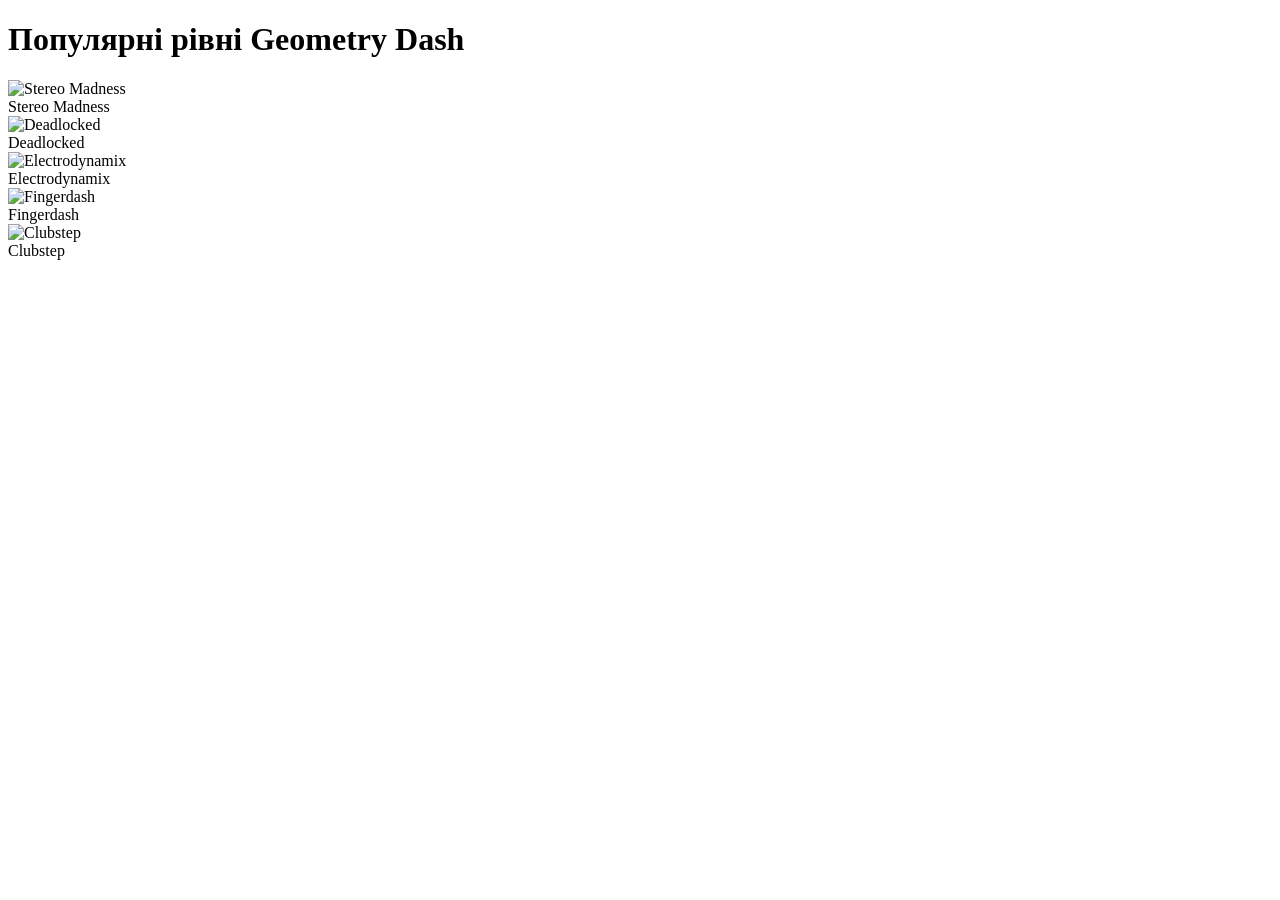
==== popular_levels.html @ 8c2da4e1 "Create popular_levels.html" ====
<!DOCTYPE html>
<html lang="uk">
<head>
  <meta charset="UTF-8">
  <title>Популярні рівні Geometry Dash</title>
  <style>
    
  </style>
</head>
<body>
  <h1>Популярні рівні Geometry Dash</h1>
  <div class="gallery">
    <div class="level">
      <img src="https://i.ytimg.com/vi/CLEi6BgpK4I/maxresdefault.jpg" alt="Stereo Madness">
      <div class="level-name">Stereo Madness</div>
    </div>
    <div class="level">
      <img src="https://i.ytimg.com/vi/Mey8HJ0iMpE/maxresdefault.jpg" alt="Deadlocked">
      <div class="level-name">Deadlocked</div>
    </div>
    <div class="level">
      <img src="https://i.ytimg.com/vi/kQqTWXutdPY/maxresdefault.jpg" alt="Electrodynamix">
      <div class="level-name">Electrodynamix</div>
    </div>
    <div class="level">
      <img src="https://i.ytimg.com/vi/sFtzTztvFv8/maxresdefault.jpg" alt="Fingerdash">
      <div class="level-name">Fingerdash</div>
    </div>
    <div class="level">
      <img src="https://i.ytimg.com/vi/Vu5l-nn_xh8/maxresdefault.jpg" alt="Clubstep">
      <div class="level-name">Clubstep</div>
    </div>
  </div>
</body>
</html>
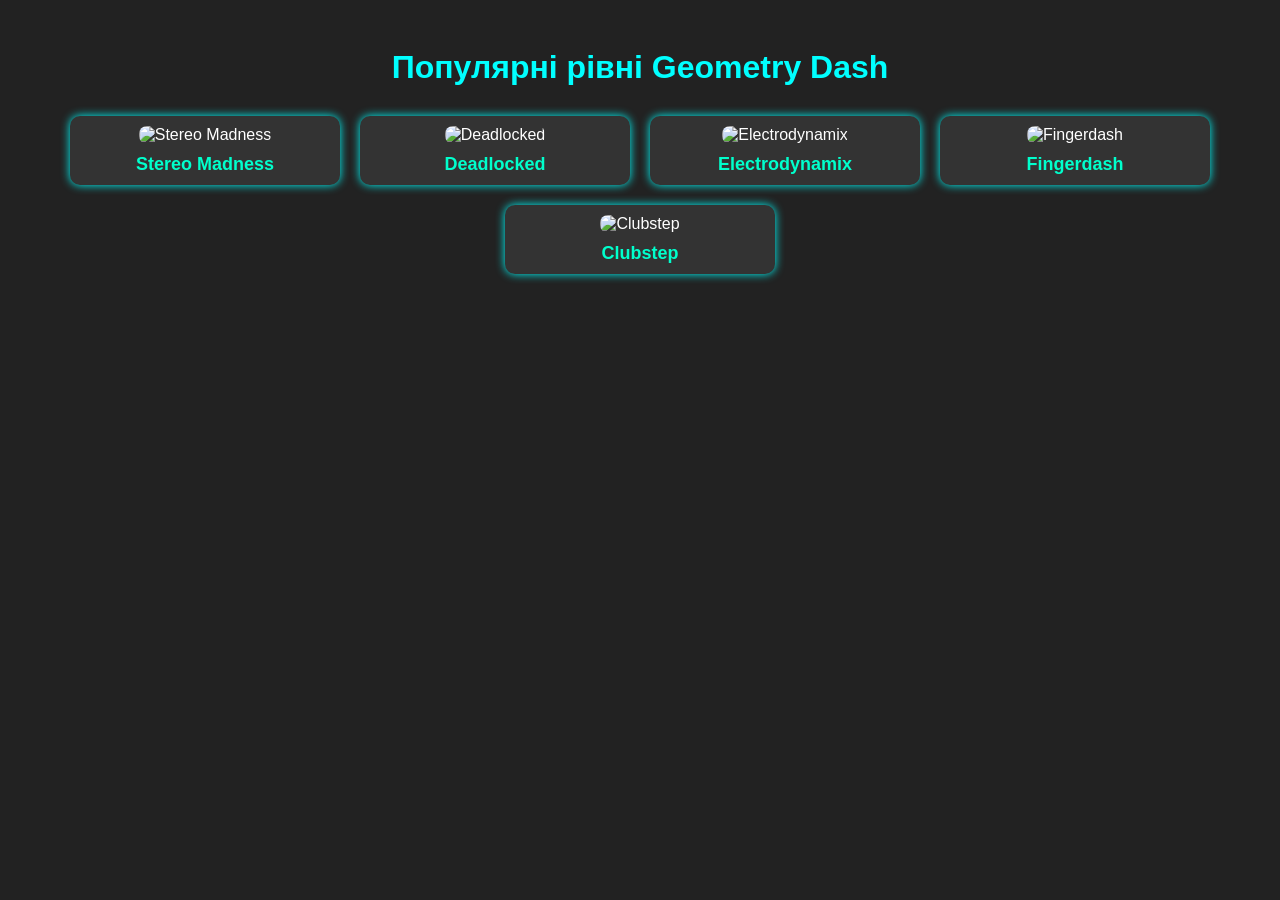
==== commit b9aacca5: "Update popular_levels.html" ====
--- a/popular_levels.html
+++ b/popular_levels.html
@@ -1,6 +1,7 @@
 <!DOCTYPE html>
 <html lang="uk">
 <head>
+  <link rel="stylesheet" href="popular_levels.css">
   <meta charset="UTF-8">
   <title>Популярні рівні Geometry Dash</title>
   <style>
--- a/popular_levels.css
+++ b/popular_levels.css
@@ -0,0 +1,34 @@
+body {
+      font-family: Arial, sans-serif;
+      background-color: #222;
+      color: #fff;
+      text-align: center;
+      padding: 20px;
+    }
+    h1 {
+      color: #00ffff;
+    }
+    .gallery {
+      display: flex;
+      flex-wrap: wrap;
+      justify-content: center;
+      gap: 20px;
+      margin-top: 30px;
+    }
+    .level {
+      width: 250px;
+      background-color: #333;
+      border-radius: 10px;
+      padding: 10px;
+      box-shadow: 0 0 10px #00ffff;
+    }
+    .level img {
+      width: 100%;
+      border-radius: 8px;
+    }
+    .level-name {
+      margin-top: 10px;
+      font-size: 18px;
+      font-weight: bold;
+      color: #00ffcc;
+    }
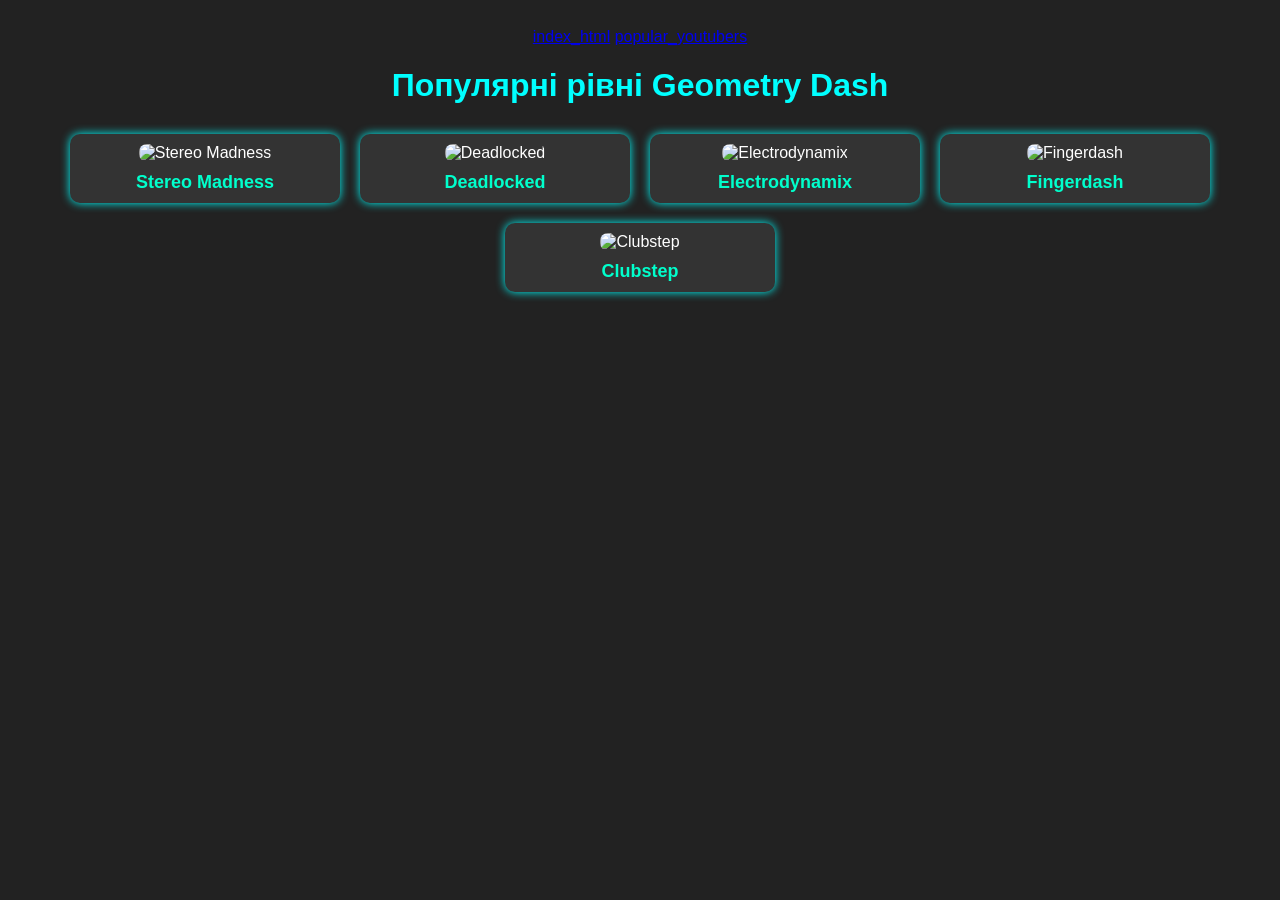
==== commit 209096f2: "Update popular_levels.html" ====
--- a/popular_levels.html
+++ b/popular_levels.html
@@ -9,6 +9,12 @@
   </style>
 </head>
 <body>
+  <header class="header">
+        <nav class="header_nav">
+            <a href="index.html" class="btn">index_html</a>
+            <a href="popular_youtubers.html" class="btn">popular_youtubers</a>
+        </nav>
+    </header>
   <h1>Популярні рівні Geometry Dash</h1>
   <div class="gallery">
     <div class="level">
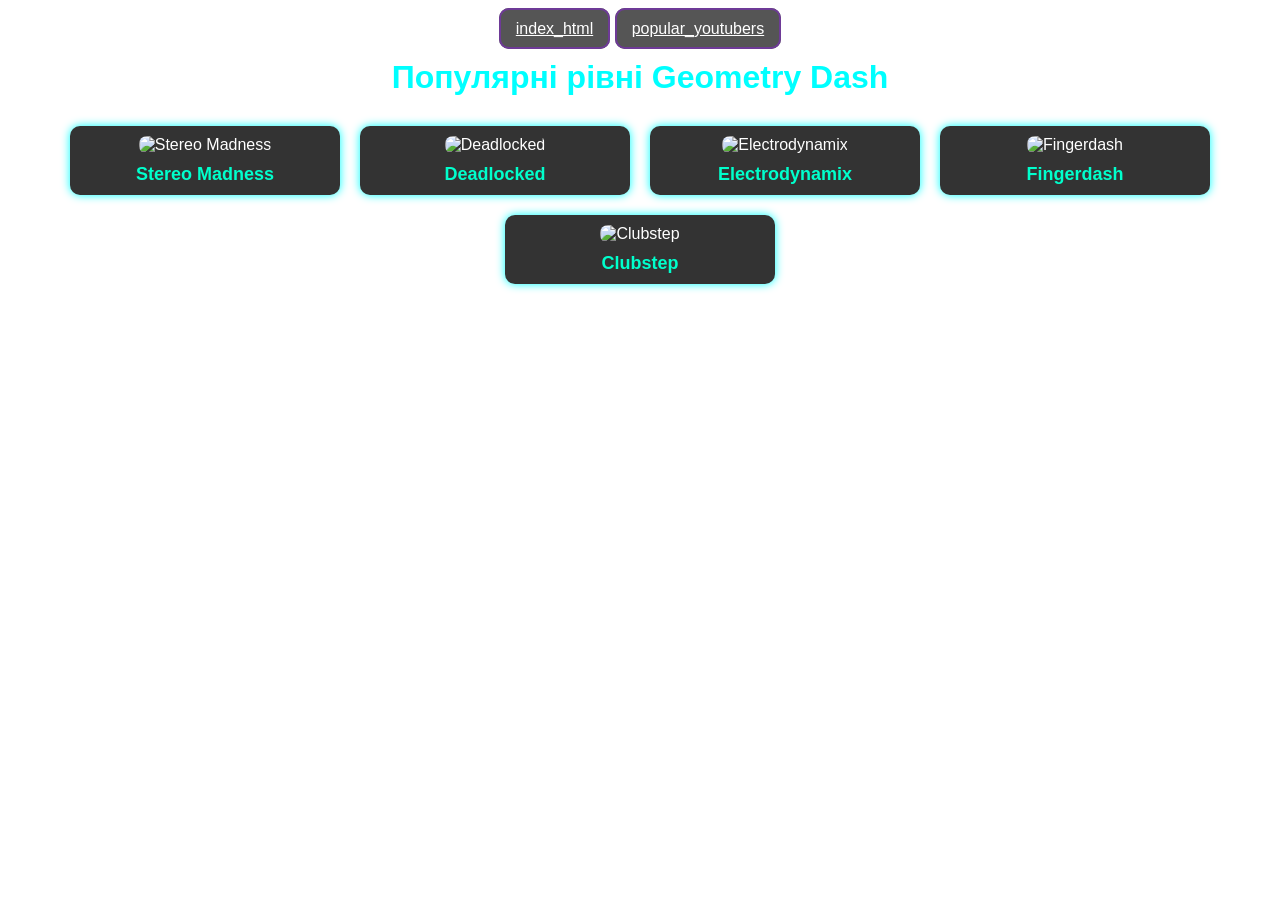
==== commit 846cec03: "Update popular_levels.html" ====
--- a/popular_levels.html
+++ b/popular_levels.html
@@ -4,9 +4,6 @@
   <link rel="stylesheet" href="popular_levels.css">
   <meta charset="UTF-8">
   <title>Популярні рівні Geometry Dash</title>
-  <style>
-    
-  </style>
 </head>
 <body>
   <header class="header">
--- a/popular_levels.css
+++ b/popular_levels.css
@@ -1,6 +1,17 @@
+@import url('https://fonts.googleapis.com/css2?family=Pattaya&display=swap');
+
+.first{
+    text-align:center;
+}
+body {
+    font-family: "Pattaya", sans-serif;
+    background-image: url(https://cdn.pixabay.com/photo/2016/11/23/15/23/cosmos-1853491_1280.jpg);
+    color: #fff;
+    margin: 0;
+    padding: 20px;
+}
 body {
       font-family: Arial, sans-serif;
-      background-color: #222;
       color: #fff;
       text-align: center;
       padding: 20px;
@@ -32,3 +43,11 @@
       font-weight: bold;
       color: #00ffcc;
     }
+
+    .btn{
+            padding: 10px 15px;
+            border: 2px solid #6e3a97;
+            background-color: #555;
+            color: #fff;
+            border-radius: 10px;
+        }
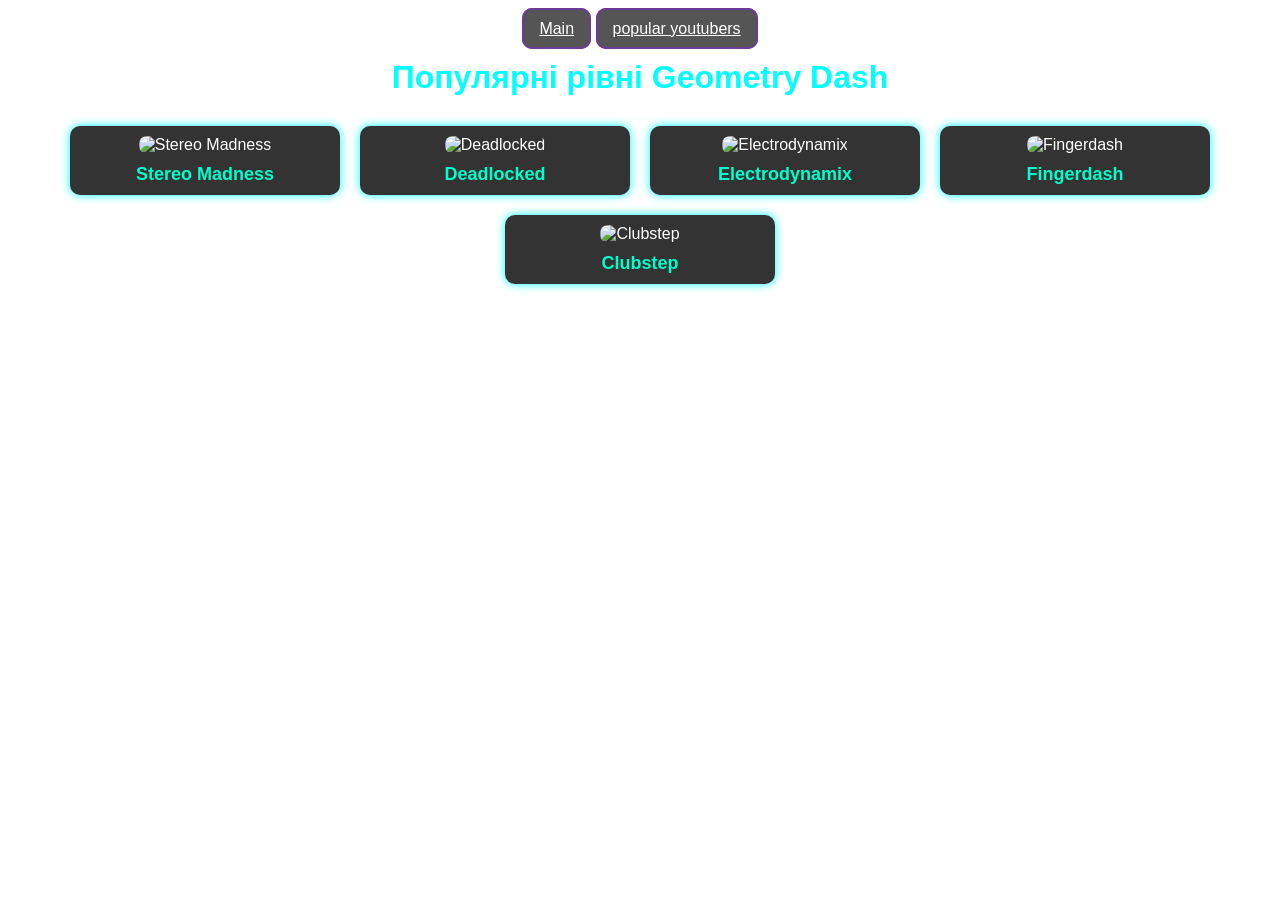
==== commit 7e0972df: "Update popular_levels.html" ====
--- a/popular_levels.html
+++ b/popular_levels.html
@@ -8,8 +8,8 @@
 <body>
   <header class="header">
         <nav class="header_nav">
-            <a href="index.html" class="btn">index_html</a>
-            <a href="popular_youtubers.html" class="btn">popular_youtubers</a>
+            <a href="index.html" class="btn">Main</a>
+            <a href="popular_youtubers.html" class="btn">popular youtubers</a>
         </nav>
     </header>
   <h1>Популярні рівні Geometry Dash</h1>
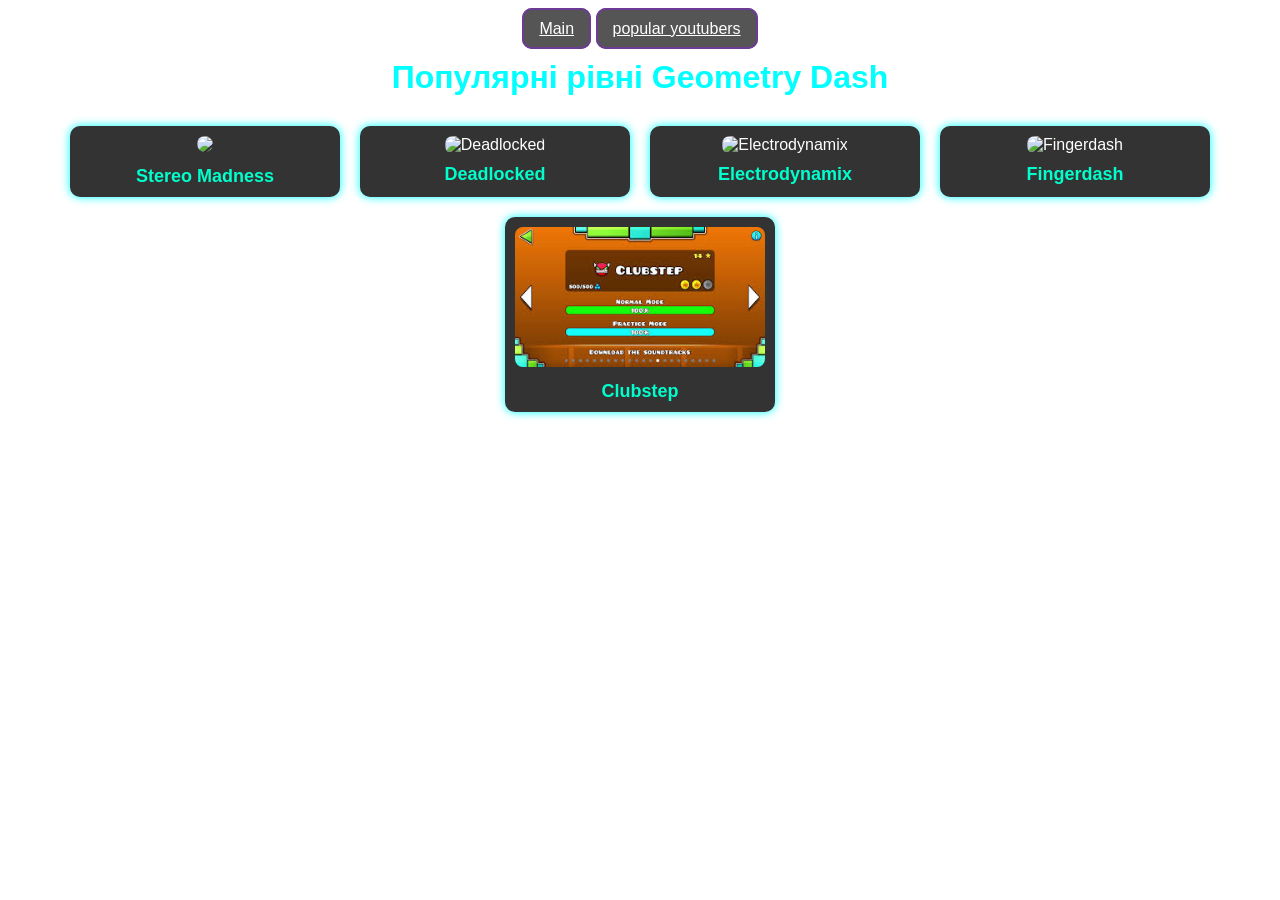
==== commit 7d295f92: "Update popular_levels.html" ====
--- a/popular_levels.html
+++ b/popular_levels.html
@@ -15,23 +15,23 @@
   <h1>Популярні рівні Geometry Dash</h1>
   <div class="gallery">
     <div class="level">
-      <img src="https://i.ytimg.com/vi/CLEi6BgpK4I/maxresdefault.jpg" alt="Stereo Madness">
+      <img src="https://geometrydashsubzero.net/data/image/game/stereo-madness-1.png">
       <div class="level-name">Stereo Madness</div>
     </div>
     <div class="level">
-      <img src="https://i.ytimg.com/vi/Mey8HJ0iMpE/maxresdefault.jpg" alt="Deadlocked">
+      <img src="https://www.google.com/imgres?q=deadlocked&imgurl=https%3A%2F%2Fi1.sndcdn.com%2Fartworks-000215735853-tv8x4h-t500x500.jpg&imgrefurl=https%3A%2F%2Fsoundcloud.com%2Fuser-266289082%2Ff-777-deadlocked-full&docid=bzlVO7XKZLPqeM&tbnid=kLusMI1FpIAUTM&vet=12ahUKEwjbwMvItvGNAxVgAtsEHezZL5MQM3oECHMQAA..i&w=500&h=500&hcb=2&ved=2ahUKEwjbwMvItvGNAxVgAtsEHezZL5MQM3oECHMQAA" alt="Deadlocked">
       <div class="level-name">Deadlocked</div>
     </div>
     <div class="level">
-      <img src="https://i.ytimg.com/vi/kQqTWXutdPY/maxresdefault.jpg" alt="Electrodynamix">
+      <img src="https://www.google.com/imgres?q=electrodynamix&imgurl=https%3A%2F%2Fi.ytimg.com%2Fvi%2FfGjDZgluC60%2Fmaxresdefault.jpg&imgrefurl=https%3A%2F%2Fwww.youtube.com%2Fwatch%3Fv%3DfGjDZgluC60&docid=aePR6Dj3O866MM&tbnid=gIUvKc9KlO71CM&vet=12ahUKEwjLldCFt_GNAxX-VfEDHVCnEgwQM3oECB0QAA..i&w=1280&h=720&hcb=2&ved=2ahUKEwjLldCFt_GNAxX-VfEDHVCnEgwQM3oECB0QAA" alt="Electrodynamix">
       <div class="level-name">Electrodynamix</div>
     </div>
     <div class="level">
-      <img src="https://i.ytimg.com/vi/sFtzTztvFv8/maxresdefault.jpg" alt="Fingerdash">
+      <img src="https://encrypted-tbn0.gstatic.com/images?q=tbn:ANd9GcQTE0DDhajTM8Xaq2PhjDHEpRt1Ohu7u2CqrQ&s" alt="Fingerdash">
       <div class="level-name">Fingerdash</div>
     </div>
     <div class="level">
-      <img src="https://i.ytimg.com/vi/Vu5l-nn_xh8/maxresdefault.jpg" alt="Clubstep">
+      <img src="[data-uri]" alt="Clubstep">
       <div class="level-name">Clubstep</div>
     </div>
   </div>
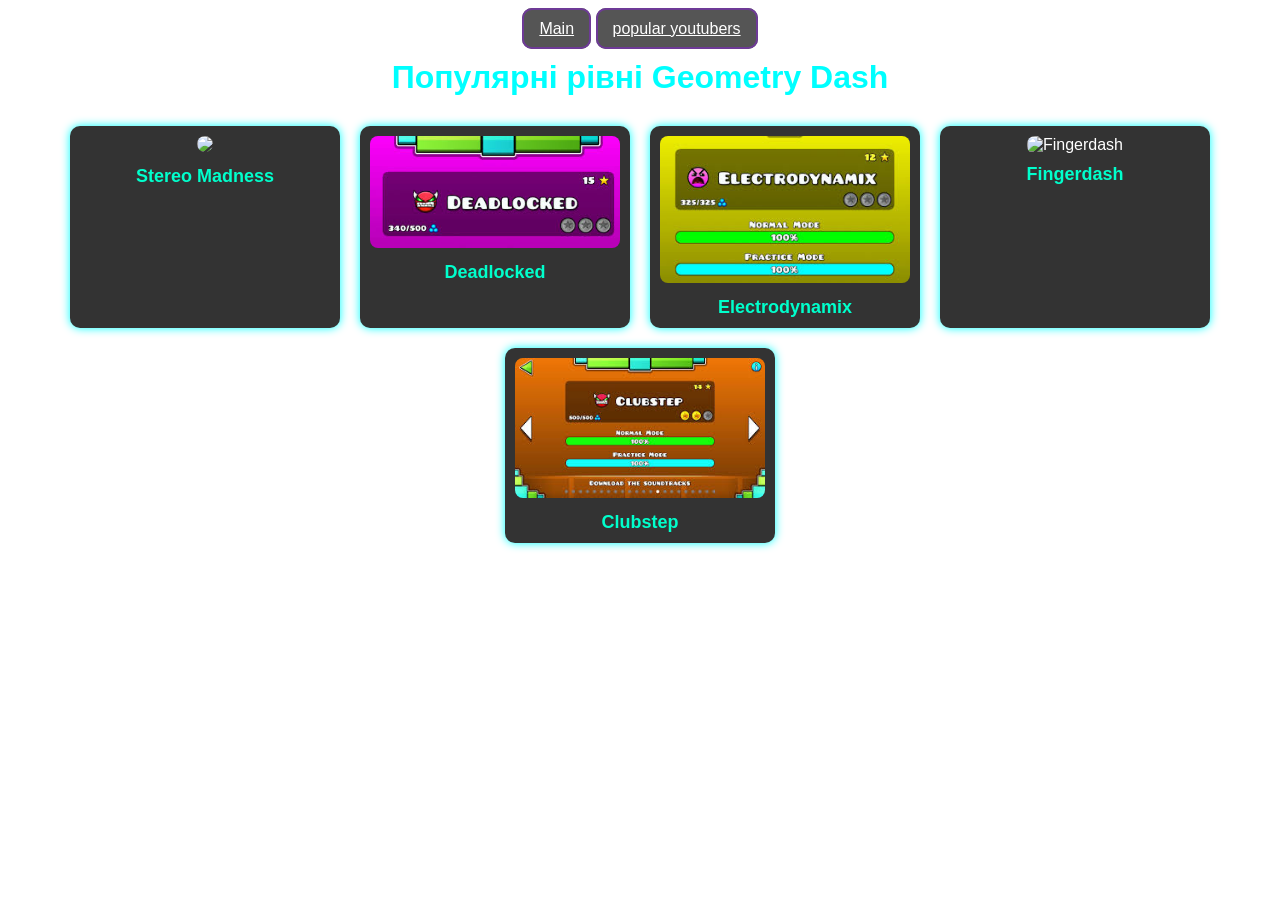
==== commit 888a5b6f: "Update popular_levels.html" ====
--- a/popular_levels.html
+++ b/popular_levels.html
@@ -19,11 +19,11 @@
       <div class="level-name">Stereo Madness</div>
     </div>
     <div class="level">
-      <img src="https://www.google.com/imgres?q=deadlocked&imgurl=https%3A%2F%2Fi1.sndcdn.com%2Fartworks-000215735853-tv8x4h-t500x500.jpg&imgrefurl=https%3A%2F%2Fsoundcloud.com%2Fuser-266289082%2Ff-777-deadlocked-full&docid=bzlVO7XKZLPqeM&tbnid=kLusMI1FpIAUTM&vet=12ahUKEwjbwMvItvGNAxVgAtsEHezZL5MQM3oECHMQAA..i&w=500&h=500&hcb=2&ved=2ahUKEwjbwMvItvGNAxVgAtsEHezZL5MQM3oECHMQAA" alt="Deadlocked">
+      <img src="[data-uri]" alt="Deadlocked">
       <div class="level-name">Deadlocked</div>
     </div>
     <div class="level">
-      <img src="https://www.google.com/imgres?q=electrodynamix&imgurl=https%3A%2F%2Fi.ytimg.com%2Fvi%2FfGjDZgluC60%2Fmaxresdefault.jpg&imgrefurl=https%3A%2F%2Fwww.youtube.com%2Fwatch%3Fv%3DfGjDZgluC60&docid=aePR6Dj3O866MM&tbnid=gIUvKc9KlO71CM&vet=12ahUKEwjLldCFt_GNAxX-VfEDHVCnEgwQM3oECB0QAA..i&w=1280&h=720&hcb=2&ved=2ahUKEwjLldCFt_GNAxX-VfEDHVCnEgwQM3oECB0QAA" alt="Electrodynamix">
+      <img src="[data-uri]" alt="Electrodynamix">
       <div class="level-name">Electrodynamix</div>
     </div>
     <div class="level">
